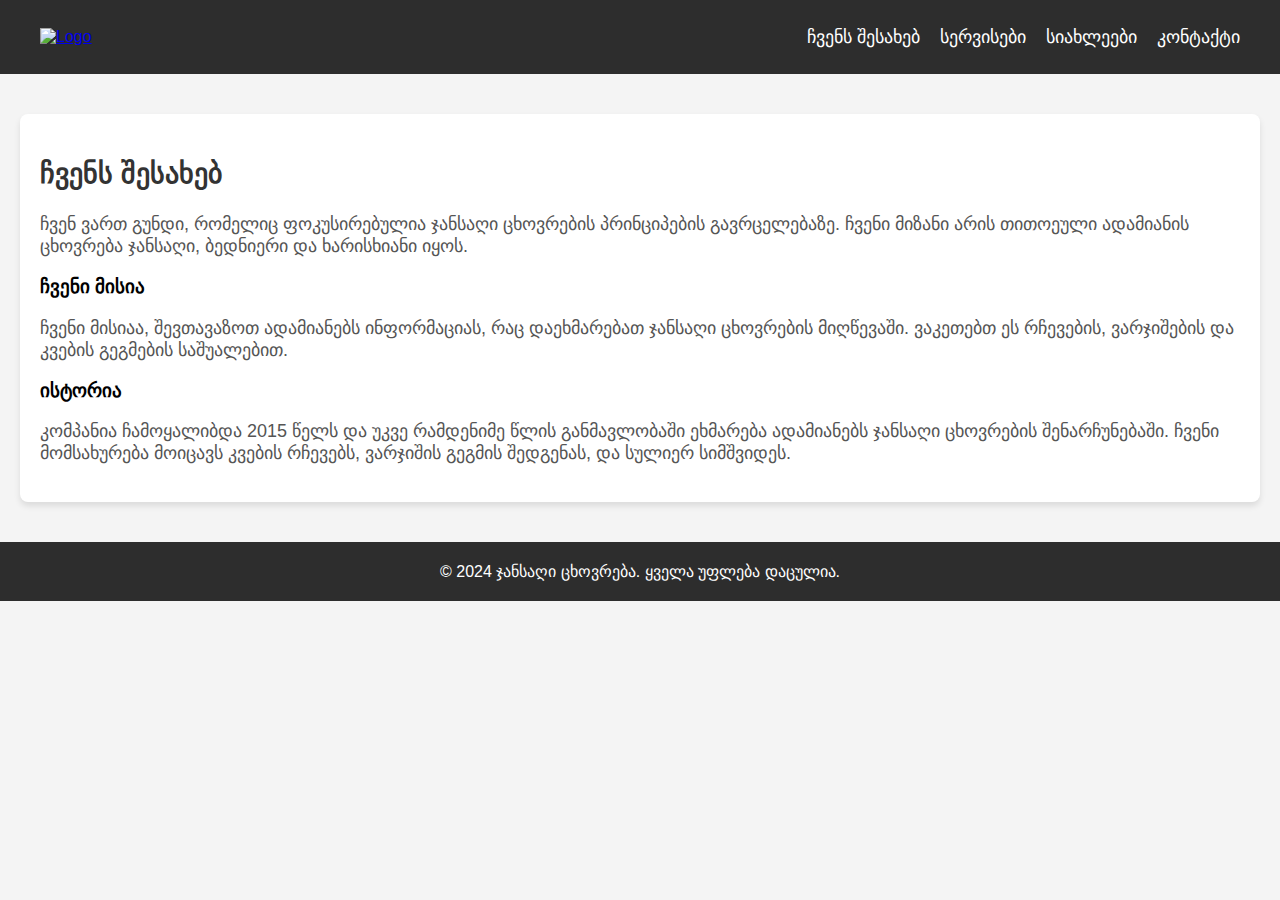
==== about.html @ c201f2ef "added main stuff" ====
<!DOCTYPE html>
<html lang="ka">
<head>
    <meta charset="UTF-8">
    <meta name="viewport" content="width=device-width, initial-scale=1.0">
    <meta http-equiv="X-UA-Compatible" content="ie=edge">
    <title>ჩვენს შესახებ | ჯანსაღი ცხოვრება</title>
    <link rel="stylesheet" href="scss/styles.css">
    <link rel="icon" href="images/logo.png" type="image/png">
</head>
<body>
    <header>
        <nav>
            <div class="logo">
                <a href="index.html"><img src="images/logo.png" alt="Logo"></a>
            </div>
            <ul>
                <li><a href="about.html">ჩვენს შესახებ</a></li>
                <li><a href="services.html">სერვისები</a></li>
                <li><a href="news.html">სიახლეები</a></li>
                <li><a href="contact.html">კონტაქტი</a></li>
            </ul>
        </nav>
    </header>

    <section class="about">
        <h2>ჩვენს შესახებ</h2>
        <p>ჩვენ ვართ გუნდი, რომელიც ფოკუსირებულია ჯანსაღი ცხოვრების პრინციპების გავრცელებაზე. ჩვენი მიზანი არის თითოეული ადამიანის ცხოვრება ჯანსაღი, ბედნიერი და ხარისხიანი იყოს.</p>
        <h3>ჩვენი მისია</h3>
        <p>ჩვენი მისიაა, შევთავაზოთ ადამიანებს ინფორმაციას, რაც დაეხმარებათ ჯანსაღი ცხოვრების მიღწევაში. ვაკეთებთ ეს რჩევების, ვარჯიშების და კვების გეგმების საშუალებით.</p>
        <h3>ისტორია</h3>
        <p>კომპანია ჩამოყალიბდა 2015 წელს და უკვე რამდენიმე წლის განმავლობაში ეხმარება ადამიანებს ჯანსაღი ცხოვრების შენარჩუნებაში. ჩვენი მომსახურება მოიცავს კვების რჩევებს, ვარჯიშის გეგმის შედგენას, და სულიერ სიმშვიდეს.</p>
    </section>

    <footer>
        <p>© 2024 ჯანსაღი ცხოვრება. ყველა უფლება დაცულია.</p>
    </footer>
</body>
</html>
---- scss/styles.css ----
/* Global Variables */
/* Global Styles */
body {
  font-family: Arial, sans-serif;
  margin: 0;
  padding: 0;
  box-sizing: border-box;
  background-color: #f4f4f4;
}

/* Header Styles */
header {
  background-color: #2d2d2d;
  color: white;
  padding: 10px 0;
}
header nav {
  display: flex;
  justify-content: space-between;
  align-items: center;
  max-width: 1200px;
  margin: 0 auto;
  padding: 0 20px;
}
header nav .logo img {
  height: 50px;
}
header nav ul {
  list-style-type: none;
  display: flex;
  gap: 20px;
}
header nav ul li a {
  color: white;
  text-decoration: none;
  font-size: 18px;
}
header nav ul li a:hover {
  text-decoration: underline;
}

/* Landing Section */
.landing {
  background-color: #3b7a57;
  color: white;
  text-align: center;
  padding: 50px 0;
}
.landing h1 {
  font-size: 36px;
}
.landing p {
  font-size: 20px;
}

/* About, Services, News, and Contact sections */
section {
  max-width: 1200px;
  margin: 40px auto;
  padding: 20px;
  background-color: white;
  border-radius: 8px;
  box-shadow: 0 4px 6px rgba(0, 0, 0, 0.1);
}
section h2 {
  font-size: 28px;
  color: #333;
}
section p {
  font-size: 18px;
  color: #555;
}

/* Services Section */
.service {
  margin-bottom: 20px;
}
.service h3 {
  font-size: 24px;
  color: #333;
}

/* Form Section */
form {
  display: flex;
  flex-direction: column;
}
form label {
  margin-bottom: 5px;
}
form input,
form textarea {
  padding: 10px;
  margin-bottom: 15px;
  border: 1px solid #ccc;
  border-radius: 4px;
}
form button {
  padding: 10px;
  background-color: #3b7a57;
  color: white;
  border: none;
  border-radius: 4px;
  cursor: pointer;
}
form button:hover {
  background-color: #2d5e40;
}

/* Footer Styles */
footer {
  background-color: #2d2d2d;
  color: white;
  text-align: center;
  padding: 20px 0;
}
footer p {
  margin: 0;
}

/* Responsive Styles */
@media (max-width: 768px) {
  header nav ul {
    flex-direction: column;
    align-items: center;
  }
  .landing h1 {
    font-size: 28px;
  }
  section {
    padding: 15px;
  }
}/*# sourceMappingURL=styles.css.map */
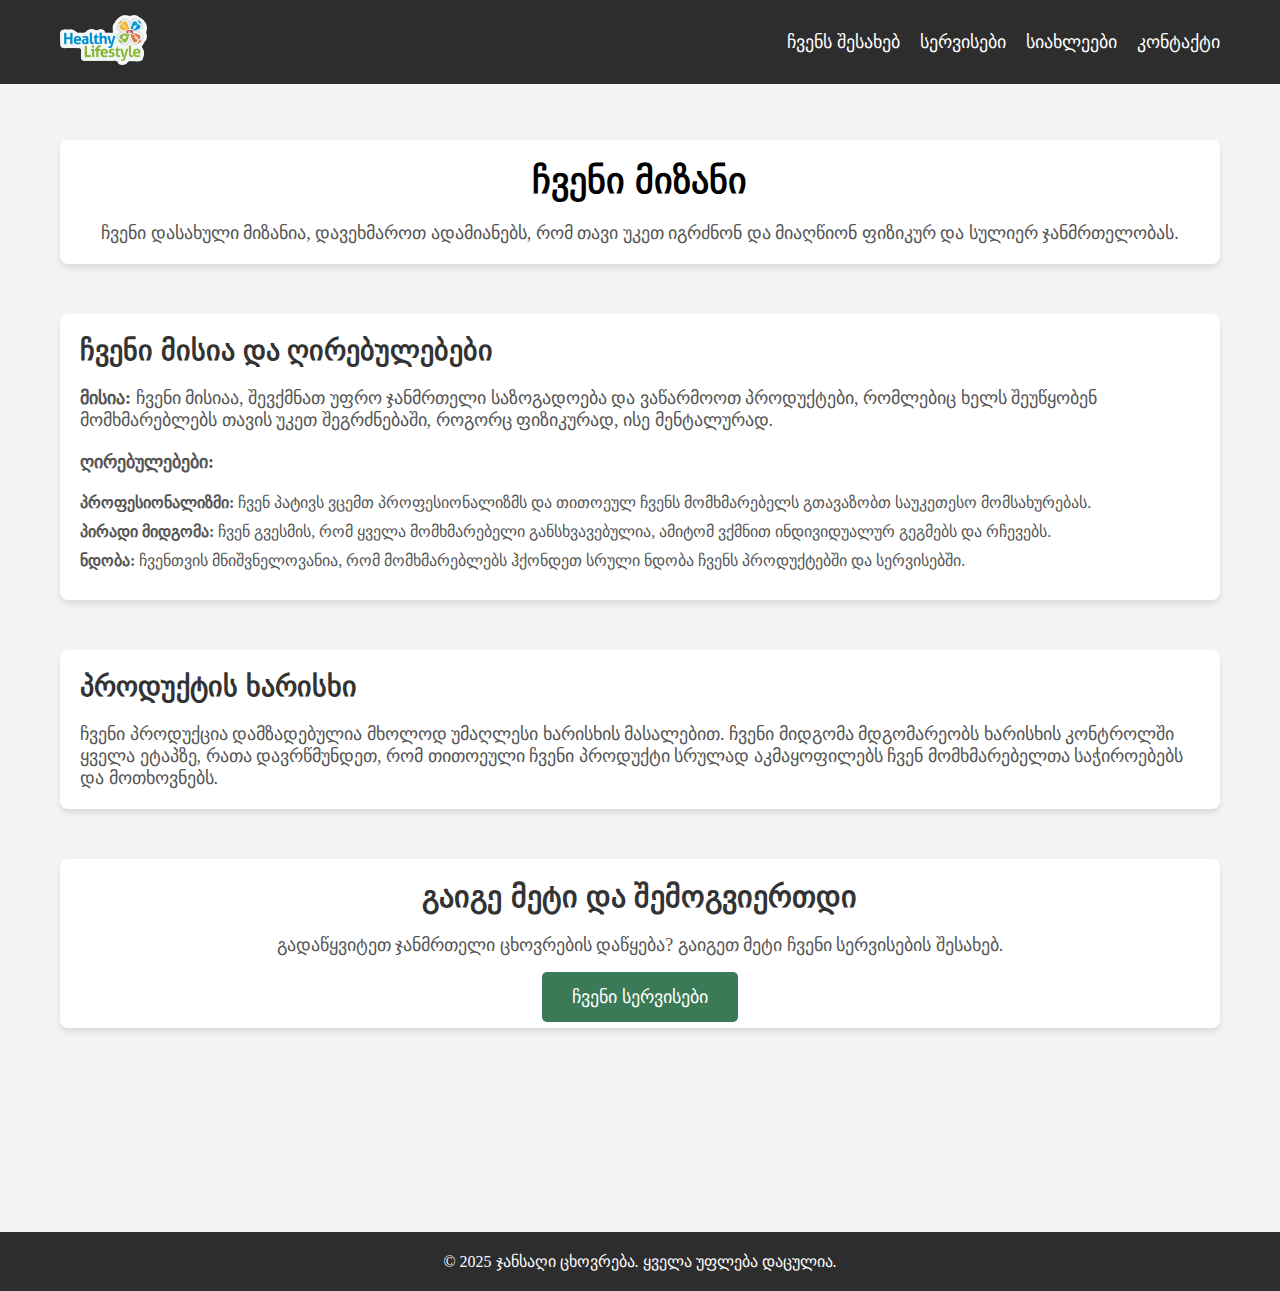
==== commit 6b6abcda: "damtavrebuli proeqti" ====
--- a/about.html
+++ b/about.html
@@ -4,15 +4,14 @@
     <meta charset="UTF-8">
     <meta name="viewport" content="width=device-width, initial-scale=1.0">
     <meta http-equiv="X-UA-Compatible" content="ie=edge">
-    <title>ჩვენს შესახებ | ჯანსაღი ცხოვრება</title>
-    <link rel="stylesheet" href="scss/styles.css">
-    <link rel="icon" href="images/logo.png" type="image/png">
+    <title>ჩვენს შესახებ</title>
+    <link rel="stylesheet" href="css/styles.css">
 </head>
-<body>
+<body >
     <header>
         <nav>
             <div class="logo">
-                <a href="index.html"><img src="images/logo.png" alt="Logo"></a>
+                <a href="index.html"><img src="img/clipart1943207.png" alt="Logo"></a>
             </div>
             <ul>
                 <li><a href="about.html">ჩვენს შესახებ</a></li>
@@ -22,18 +21,38 @@
             </ul>
         </nav>
     </header>
+    <main>
+        <section class="about-intro">
+            <h1>ჩვენი მიზანი</h1>
+            <p>ჩვენი დასახული მიზანია, დავეხმაროთ ადამიანებს, რომ თავი უკეთ იგრძნონ და მიაღწიონ ფიზიკურ და სულიერ ჯანმრთელობას.</p>
+        </section>
+        <section class="mission-values">
+            <h2>ჩვენი მისია და ღირებულებები</h2>
+            <p><strong>მისია:</strong> ჩვენი მისიაა, შევქმნათ უფრო ჯანმრთელი საზოგადოება და ვაწარმოოთ პროდუქტები, რომლებიც ხელს შეუწყობენ მომხმარებლებს თავის უკეთ შეგრძნებაში, როგორც ფიზიკურად, ისე მენტალურად.</p>
+            <p><strong>ღირებულებები:</strong></p>
+            <ul>
+                <li><strong>პროფესიონალიზმი:</strong> ჩვენ პატივს ვცემთ პროფესიონალიზმს და თითოეულ ჩვენს მომხმარებელს გთავაზობთ საუკეთესო მომსახურებას.</li>
+                <li><strong>პირადი მიდგომა:</strong> ჩვენ გვესმის, რომ ყველა მომხმარებელი განსხვავებულია, ამიტომ ვქმნით ინდივიდუალურ გეგმებს და რჩევებს.</li>
+                <li><strong>ნდობა:</strong> ჩვენთვის მნიშვნელოვანია, რომ მომხმარებლებს ჰქონდეთ სრული ნდობა ჩვენს პროდუქტებში და სერვისებში.</li>
+            </ul>
+        </section>
 
-    <section class="about">
-        <h2>ჩვენს შესახებ</h2>
-        <p>ჩვენ ვართ გუნდი, რომელიც ფოკუსირებულია ჯანსაღი ცხოვრების პრინციპების გავრცელებაზე. ჩვენი მიზანი არის თითოეული ადამიანის ცხოვრება ჯანსაღი, ბედნიერი და ხარისხიანი იყოს.</p>
-        <h3>ჩვენი მისია</h3>
-        <p>ჩვენი მისიაა, შევთავაზოთ ადამიანებს ინფორმაციას, რაც დაეხმარებათ ჯანსაღი ცხოვრების მიღწევაში. ვაკეთებთ ეს რჩევების, ვარჯიშების და კვების გეგმების საშუალებით.</p>
-        <h3>ისტორია</h3>
-        <p>კომპანია ჩამოყალიბდა 2015 წელს და უკვე რამდენიმე წლის განმავლობაში ეხმარება ადამიანებს ჯანსაღი ცხოვრების შენარჩუნებაში. ჩვენი მომსახურება მოიცავს კვების რჩევებს, ვარჯიშის გეგმის შედგენას, და სულიერ სიმშვიდეს.</p>
-    </section>
+        <section class="product-quality">
+            <h2>პროდუქტის ხარისხი</h2>
+            <p>ჩვენი პროდუქცია დამზადებულია მხოლოდ უმაღლესი ხარისხის მასალებით. ჩვენი მიდგომა მდგომარეობს ხარისხის კონტროლში ყველა ეტაპზე, რათა დავრწმუნდეთ, რომ თითოეული ჩვენი პროდუქტი სრულად აკმაყოფილებს ჩვენ მომხმარებელთა საჭიროებებს და მოთხოვნებს.</p>
+        </section>
 
+        <section class="cta">
+            <h2>გაიგე მეტი და შემოგვიერთდი</h2>
+            <p style="margin-bottom: 30px;">გადაწყვიტეთ ჯანმრთელი ცხოვრების დაწყება? გაიგეთ მეტი ჩვენი სერვისების შესახებ.</p>
+            <a href="services.html" class="cta-btn">ჩვენი სერვისები</a>
+        </section>
+    </main>
+    <a href="https://www.tbceducation.ge/" target="_blank">
+        <img style="width: 150px; position: relative; left: 1600px; top: 57px;" src="img/Screenshot 2025-01-08 211213.png" alt="Download PDF">
+    </a>
     <footer>
-        <p>© 2024 ჯანსაღი ცხოვრება. ყველა უფლება დაცულია.</p>
+        <p>© 2025 ჯანსაღი ცხოვრება. ყველა უფლება დაცულია.</p>
     </footer>
 </body>
 </html>--- a/css/styles.css
+++ b/css/styles.css
@@ -0,0 +1,306 @@
+@import url("//cdn.web-fonts.ge/fonts/alk-rex-bold/css/alk-rex-bold.min.css");
+
+body {
+  margin: 0;
+  padding: 0;
+  box-sizing: border-box;
+  background-color: #f4f4f4;
+}
+
+header {
+  background-color: #2d2d2d;
+  color: white;
+  padding: 10px 0;
+}
+header nav {
+  display: flex;
+  justify-content: space-between;
+  align-items: center;
+  max-width: 1200px;
+  margin: 0 auto;
+  padding: 0 20px;
+}
+header nav .logo img {
+  height: 50px;
+}
+header nav ul {
+  list-style-type: none;
+  display: flex;
+  gap: 20px;
+}
+header nav ul li a {
+  color: white;
+  text-decoration: none;
+  font-size: 18px;
+}
+header nav ul li a:hover {
+  text-decoration: underline;
+}
+
+.landing {
+  background-color: #33862c;
+  color: white;
+  text-align: center;
+  padding: 50px 0;
+}
+.landing h1 {
+  font-size: 36px;
+}
+.landing p {
+  font-size: 20px;
+}
+
+section {
+  max-width: 1200px;
+  margin: 40px auto;
+  padding: 20px;
+  background-color: white;
+  border-radius: 8px;
+  box-shadow: 0 4px 6px rgba(0, 0, 0, 0.1);
+}
+section h2 {
+  font-size: 28px;
+  color: #333;
+}
+section p {
+  font-size: 18px;
+  color: #555;
+}
+
+.service {
+  margin-bottom: 20px;
+}
+.service h3 {
+  font-size: 24px;
+  color: #333;
+}
+
+form {
+  display: flex;
+  flex-direction: column;
+}
+form label {
+  margin-bottom: 5px;
+}
+form input,
+form textarea {
+  padding: 10px;
+  margin-bottom: 15px;
+  border: 1px solid #ccc;
+  border-radius: 4px;
+}
+form button {
+  padding: 10px;
+  background-color: #3b7a57;
+  color: white;
+  border: none;
+  border-radius: 4px;
+  cursor: pointer;
+}
+form button:hover {
+  background-color: #2d5e40;
+}
+
+footer {
+  background-color: #2d2d2d;
+  color: white;
+  text-align: center;
+  padding: 20px 0;
+}
+footer p {
+  margin: 0;
+}
+
+@media (max-width: 768px) {
+  header nav ul {
+    flex-direction: column;
+    align-items: center;
+  }
+  .landing h1 {
+    font-size: 28px;
+  }
+  section {
+    padding: 15px;
+  }
+}
+
+* {
+  margin: 0;
+  padding: 0;
+  box-sizing: border-box;
+}
+
+body {
+  background-color: #f4f4f4;
+}
+
+header {
+  background-color: #2d2d2d;
+  color: white;
+  padding: 15px 0;
+  position: fixed;
+  width: 100%;
+  top: 0;
+  z-index: 1000;
+}
+
+header nav {
+  display: flex;
+  justify-content: space-between;
+  align-items: center;
+  max-width: 1200px;
+  margin: 0 auto;
+  padding: 0 20px;
+}
+
+header nav .logo img {
+  height: 50px;
+}
+
+header nav ul {
+  list-style-type: none;
+  display: flex;
+  gap: 20px;
+}
+
+header nav ul li a {
+  color: white;
+  text-decoration: none;
+  font-size: 18px;
+}
+
+header nav ul li a:hover {
+  text-decoration: underline;
+}
+
+main {
+  padding: 100px 20px;
+  max-width: 1200px;
+  margin: 0 auto;
+}
+
+.about-intro {
+  text-align: center;
+  margin-bottom: 50px;
+}
+
+.about-intro h1 {
+  font-size: 36px;
+  margin-bottom: 20px;
+}
+
+.about-intro p {
+  font-size: 18px;
+  color: #555;
+}
+
+.founders {
+  display: flex;
+  justify-content: space-between;
+  gap: 40px;
+  margin-bottom: 50px;
+}
+
+.founder {
+  text-align: center;
+}
+
+.founder img {
+  width: 150px;
+  height: 150px;
+  border-radius: 50%;
+  margin-bottom: 20px;
+}
+
+.founder h3 {
+  font-size: 24px;
+  margin-bottom: 10px;
+}
+
+.founder p {
+  font-size: 16px;
+  color: #555;
+}
+
+.mission-values {
+  margin-bottom: 50px;
+}
+
+.mission-values h2 {
+  font-size: 28px;
+  margin-bottom: 20px;
+}
+
+.mission-values p {
+  font-size: 18px;
+  margin-bottom: 20px;
+}
+
+.mission-values ul {
+  list-style-type: none;
+  padding-left: 0;
+}
+
+.mission-values ul li {
+  font-size: 16px;
+  color: #555;
+  margin-bottom: 10px;
+}
+
+.product-quality {
+  margin-bottom: 50px;
+}
+
+.product-quality h2 {
+  font-size: 28px;
+  margin-bottom: 20px;
+}
+
+.product-quality p {
+  font-size: 18px;
+  color: #555;
+}
+
+.cta {
+  text-align: center;
+  margin-bottom: 50px;
+}
+
+.cta h2 {
+  font-size: 30px;
+  margin-bottom: 20px;
+}
+
+.cta-btn {
+  background-color: #3b7a57;
+  color: white;
+  padding: 15px 30px;
+  text-decoration: none;
+  border-radius: 5px;
+  font-size: 18px;
+}
+
+.cta-btn:hover {
+  background-color: #2d5e40;
+}
+
+footer {
+  background-color: #2d2d2d;
+  color: white;
+  text-align: center;
+  padding: 20px 0;
+}
+
+footer p {
+  margin: 0;
+}
+
+body {
+  background-image: url(https://img.freepik.com/free-photo/green-grass-background_1372-497.jpg?t=st=1736424294~exp=1736427894~hmac=915633e3a2e2b53e454d2bb82e89673ffb076226aee9f26f0aaaea8675777fc2&w=1380);
+  background-repeat: no-repeat;
+  background-size: 100% 100%;
+}
+
+h1, h2, h3, a {
+  font-family: "ALK Rex Bold", sans-serif;
+}